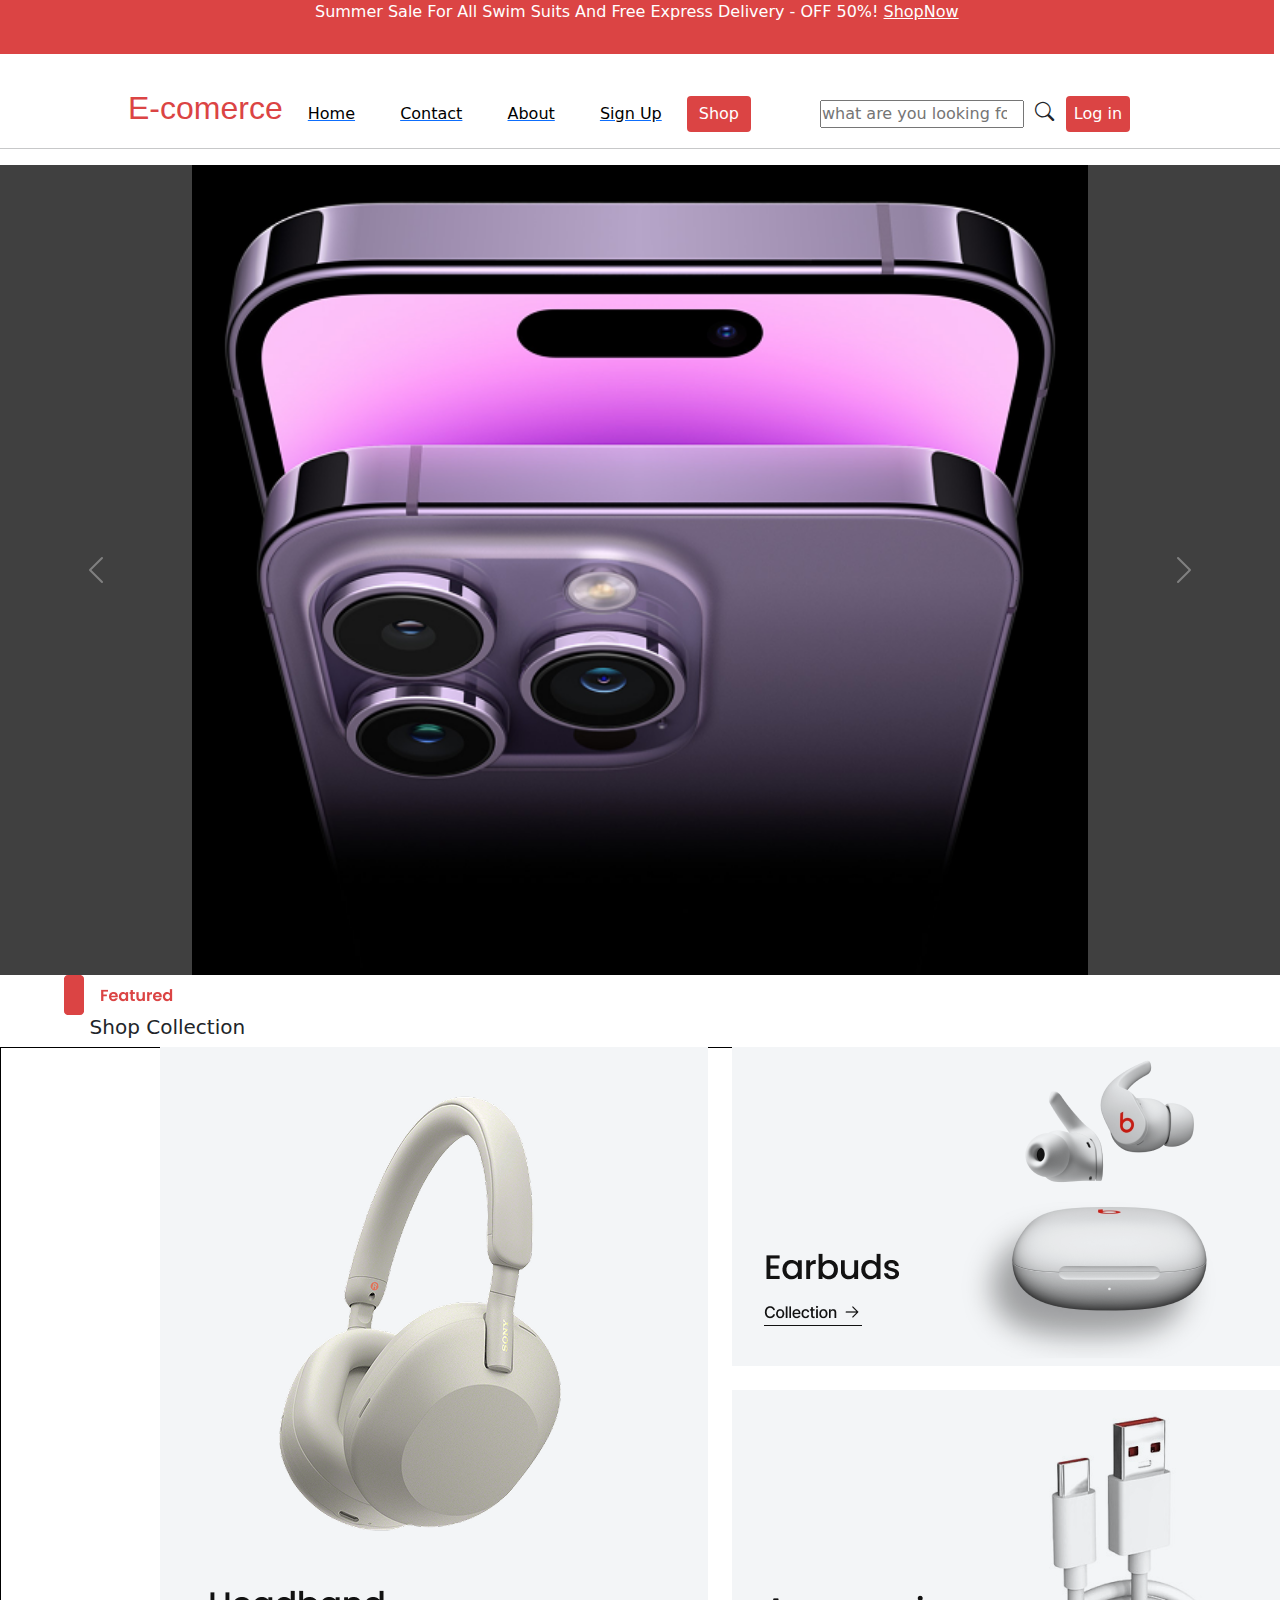
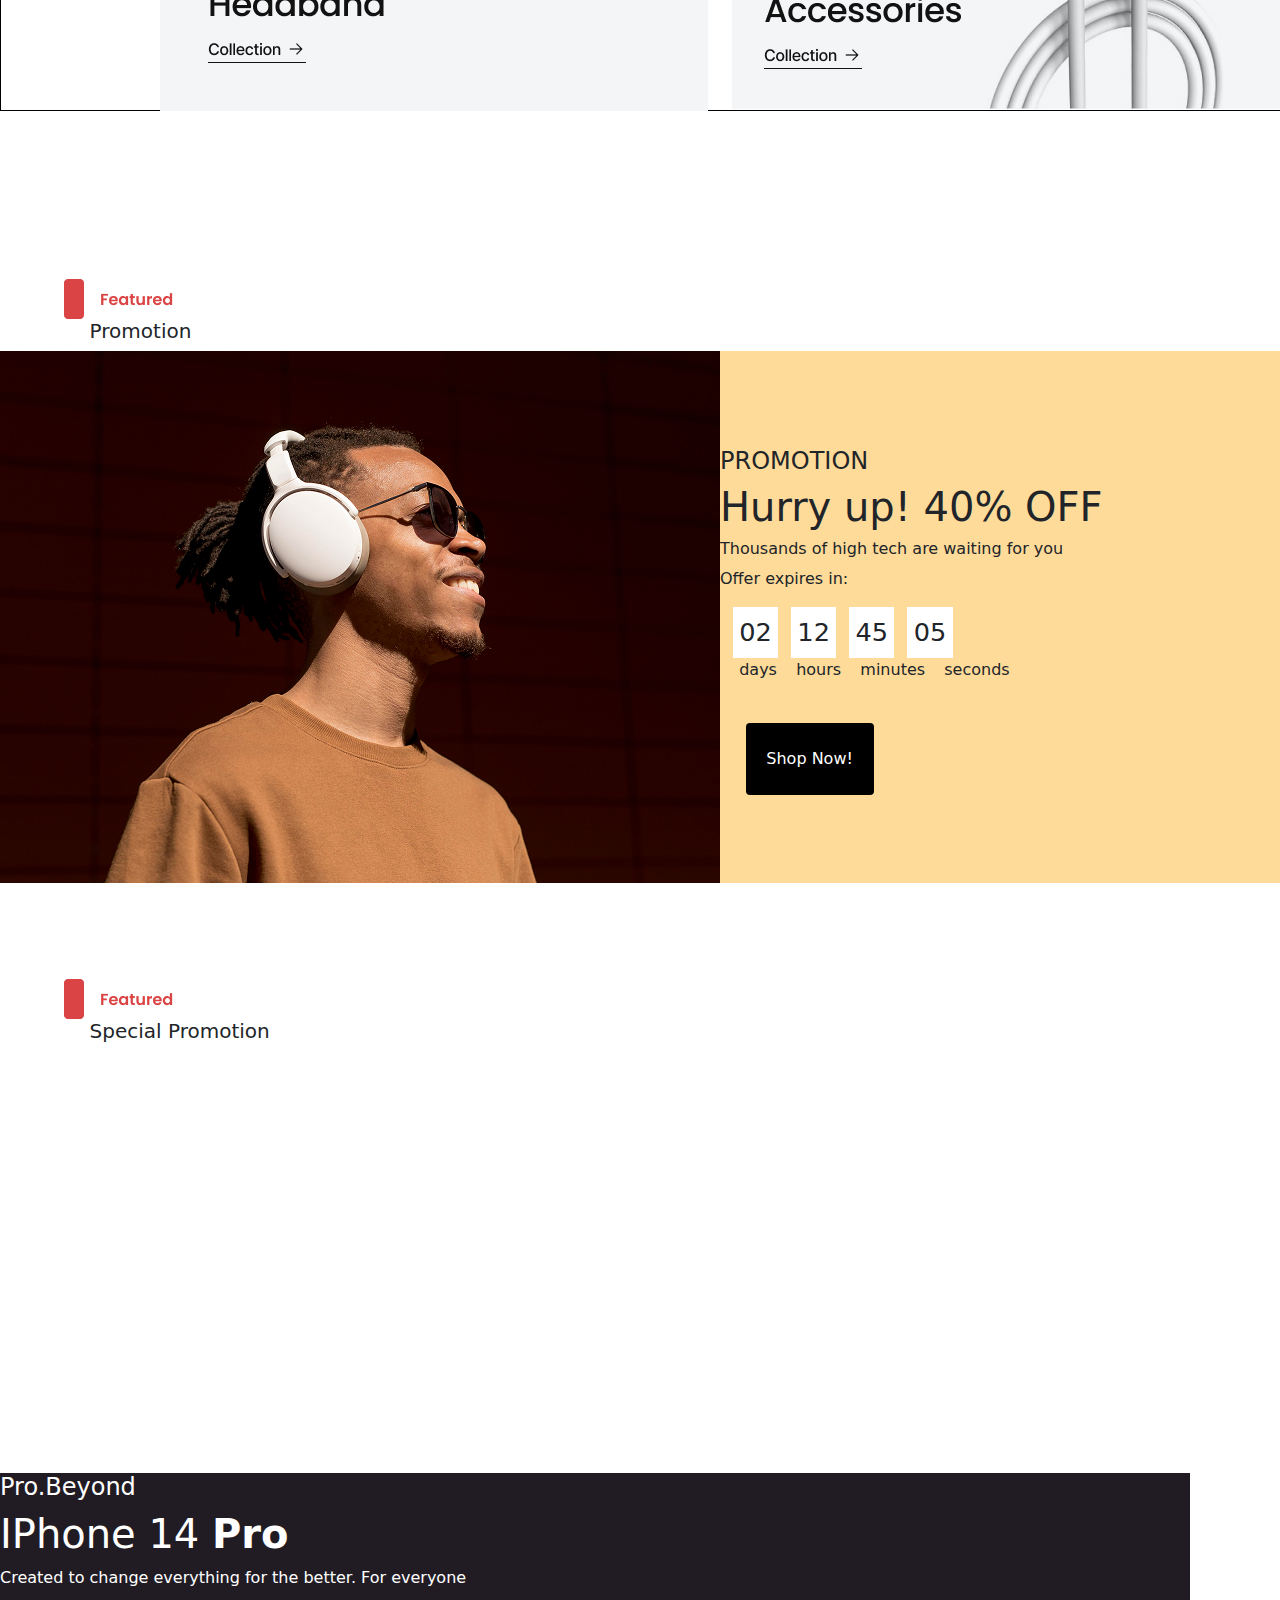
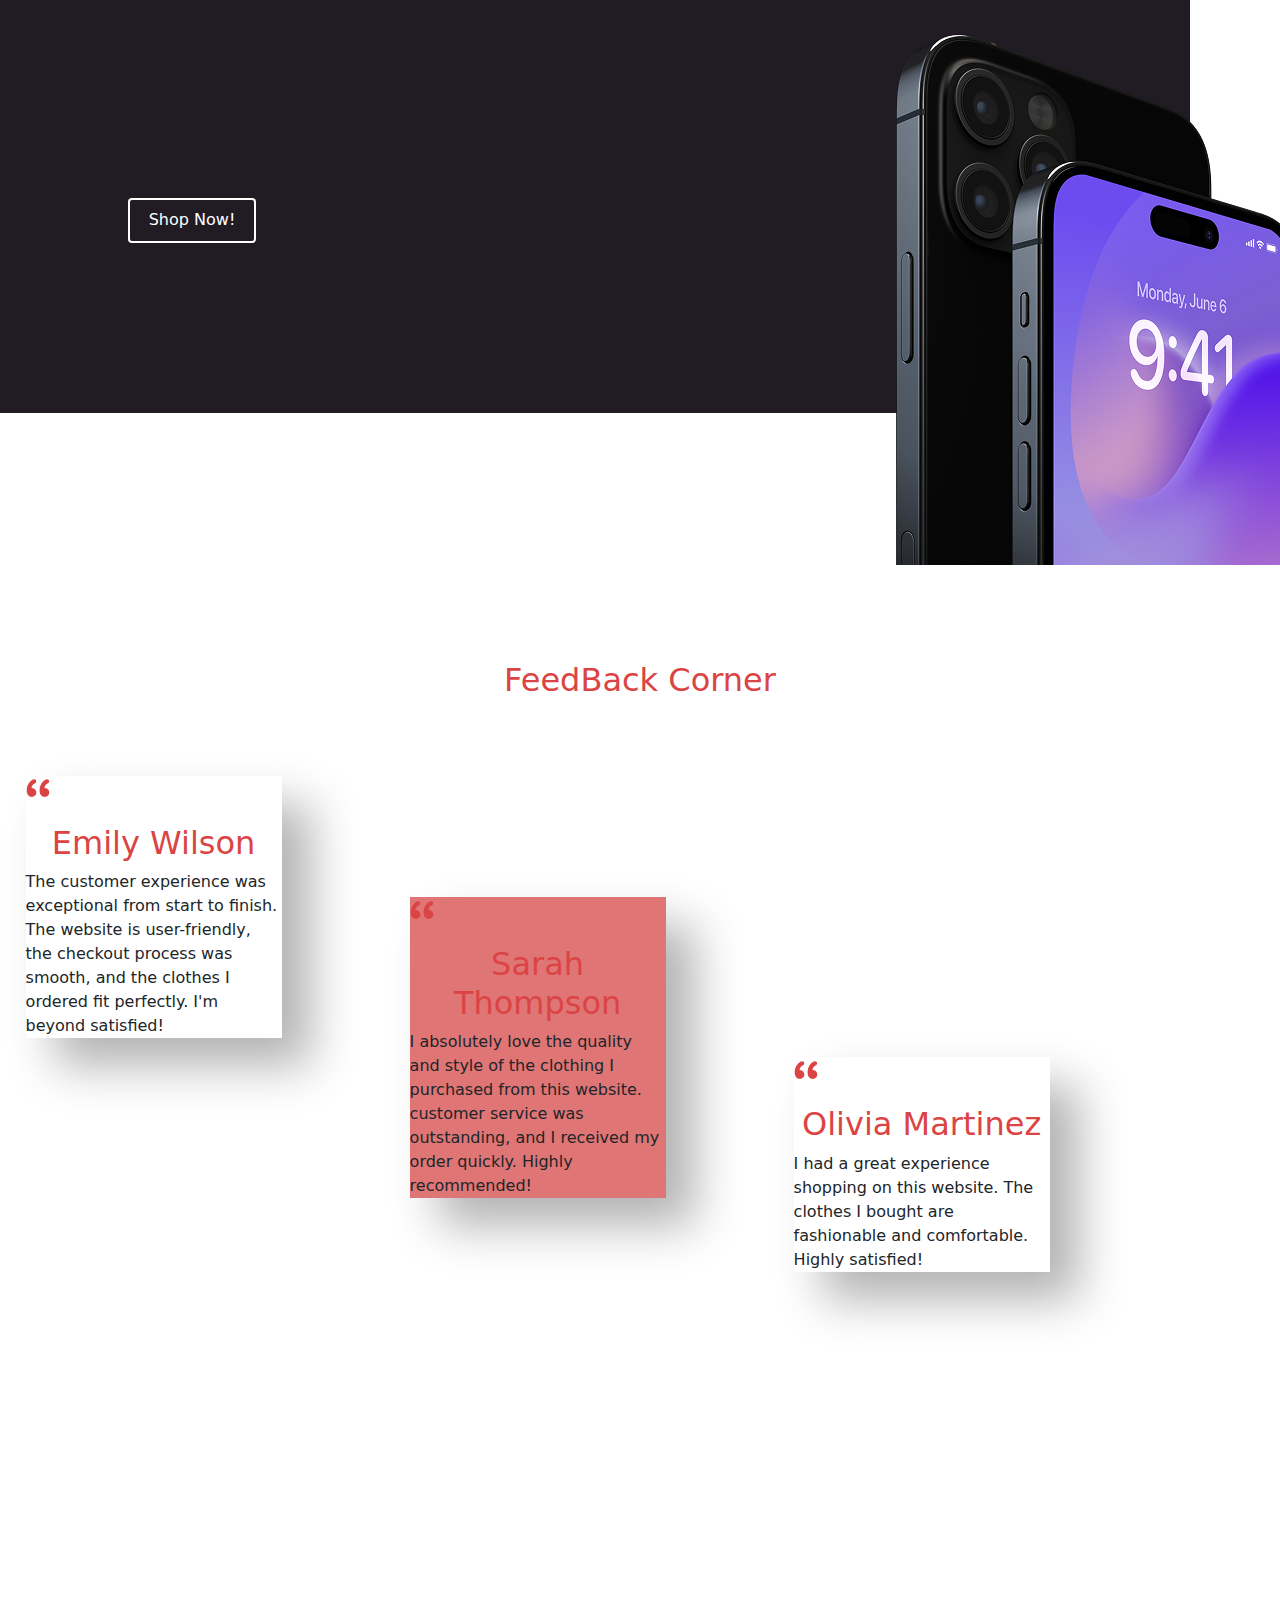
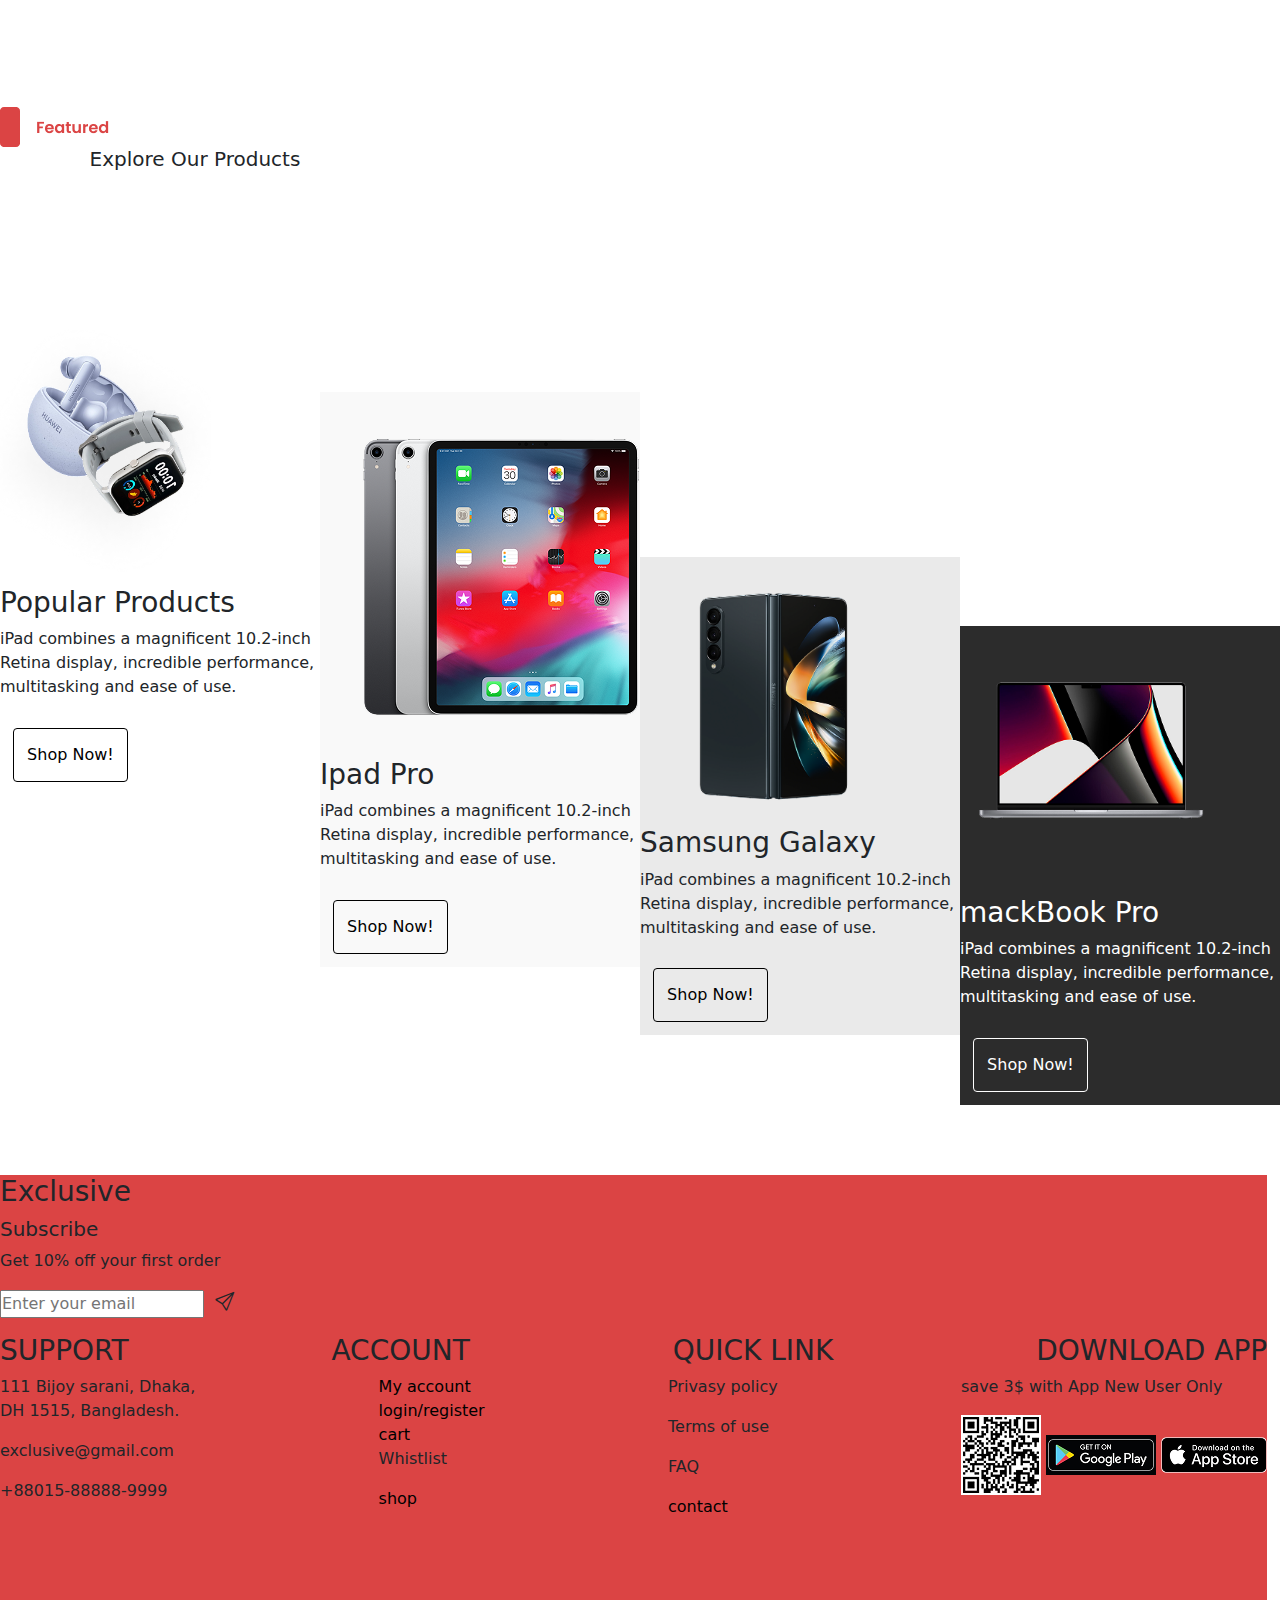
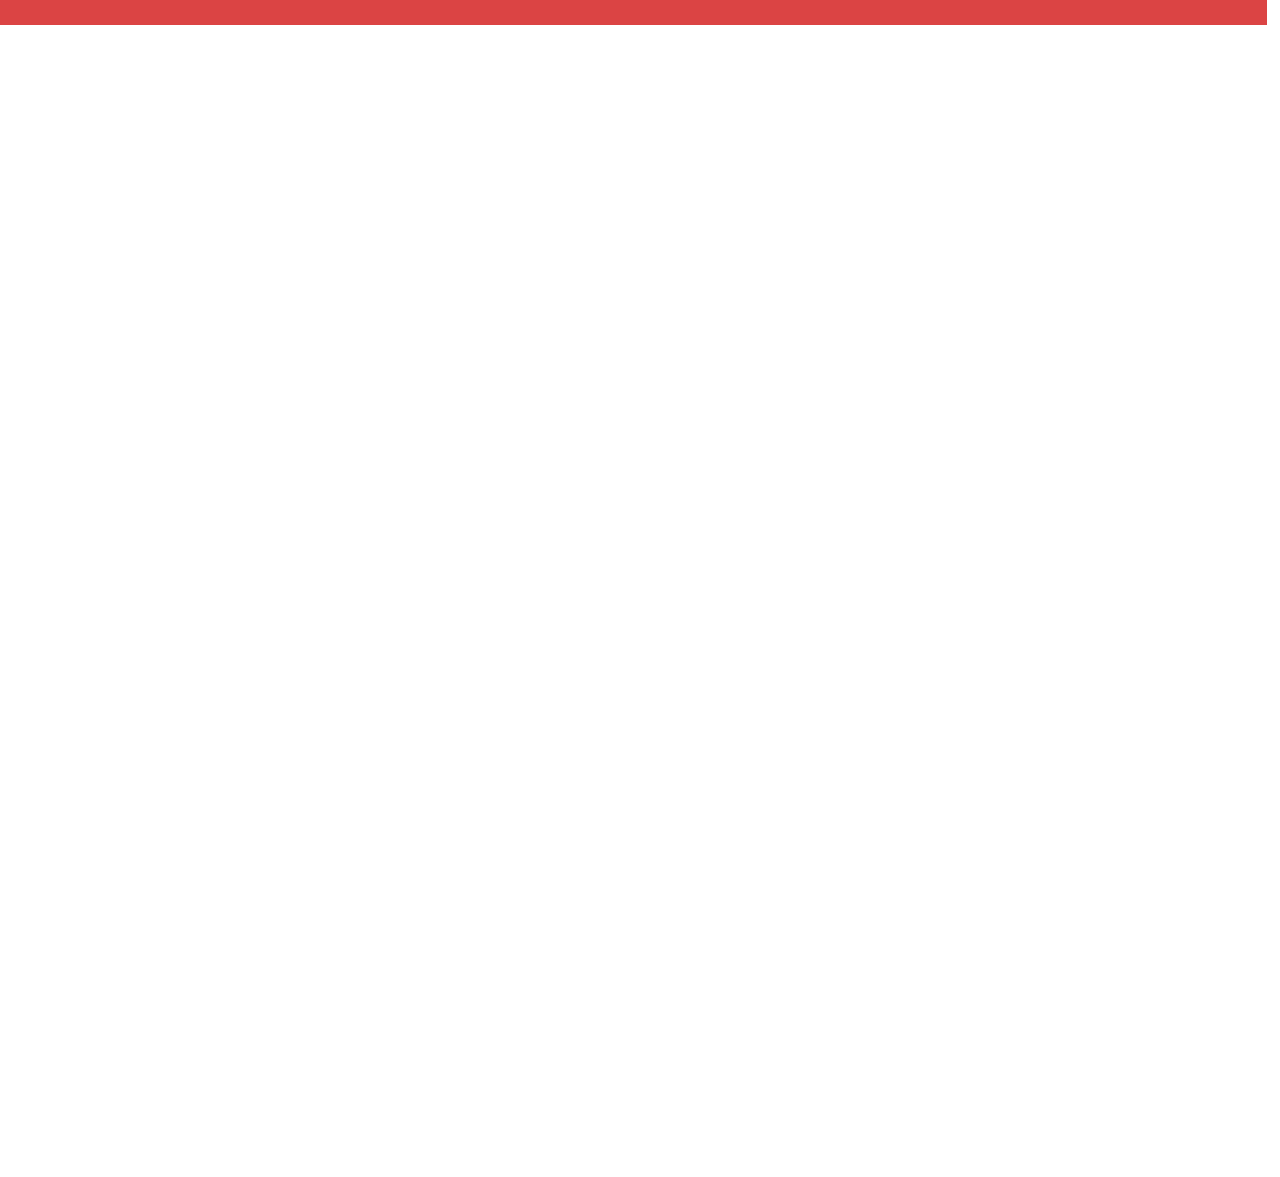
==== index.html @ 3f5e721c "day2" ====
<!DOCTYPE html>
<html lang="en">
<head>
    <meta charset="UTF-8">
    <meta name="viewport" content="width=device-width, initial-scale=1.0">
    <title>Document</title>
    <link rel="stylesheet" href="./anaS.css">
    <link rel="stylesheet" href="https://cdn.jsdelivr.net/npm/bootstrap-icons@1.11.3/font/bootstrap-icons.min.css">
    <link href="https://cdn.jsdelivr.net/npm/bootstrap@5.3.3/dist/css/bootstrap.min.css" rel="stylesheet" integrity="sha384-QWTKZyjpPEjISv5WaRU9OFeRpok6YctnYmDr5pNlyT2bRjXh0JMhjY6hW+ALEwIH" crossorigin="anonymous">
</head>
<body>
    <header>
        <p>Summer Sale For All Swim Suits And Free Express Delivery - OFF 50%! <span>ShopNow</span></p>
    </header>
    <nav>
        <h2>E-comerce</h2>
        <a href="./anaS.html"><li>Home</li></a>
        <a href="./contact.html"><li>Contact</li></a>
        <a href="./about.html"><li>About</li></a>
        <a href="./signUp.html"><li>Sign Up</li></a>
        <a href="./shop.html"><button>Shop</button></a>
        <input type="search" placeholder="what are you looking for?">
        <i class="bi bi-search" ></i>
        <a href="./login.html"><button>Log in</button></a>
      </nav>
      <hr>
      <main>
        <div id="carouselExampleControlsNoTouching" class="carousel slide" data-bs-touch="false">
            <div class="carousel-inner">
              <div class="carousel-item active">
                <img src="./hero_endframe__cvklg0xk3w6e_large 2 (1).png" class="d-block w-100" alt="...">
              </div>
              <div class="carousel-item">
                <img src="[data-uri]" class="d-block w-100" alt="...">
              </div>
              <div class="carousel-item">
                <img src="https://encrypted-tbn0.gstatic.com/images?q=tbn:ANd9GcSuZM8xKsW8Oq1WB65QWvoMYTU1r29lmzv2QQ&s" class="d-block w-100" alt="...">
              </div>
              <div class="carousel-item">
                <img src="[data-uri]" class="d-block w-100" alt="...">
              </div>
              <div class="carousel-item">
                <img src="[data-uri]" class="d-block w-100" alt="...">
              </div>
            </div>
            <button class="carousel-control-prev" type="button" data-bs-target="#carouselExampleControlsNoTouching" data-bs-slide="prev">
              <span class="carousel-control-prev-icon" aria-hidden="true"></span>
              <span class="visually-hidden">Previous</span>
            </button>
            <button class="carousel-control-next" type="button" data-bs-target="#carouselExampleControlsNoTouching" data-bs-slide="next">
              <span class="carousel-control-next-icon" aria-hidden="true"></span>
              <span class="visually-hidden">Next</span>
            </button>
          </div>
          <img class="Frame" src="./Frame 619.png" alt="">
          <h5>Shop Collection</h5>
          <img src="./Banner Grid (1).png" alt="">
          <br>
          <br>
          <br>
          <br>
          <br>
          <br>
          <br>
          <br>
          <img class="Frame" src="./Frame 619.png" alt="">
          <h5>Promotion</h5>
          <div class="all">
            <img class="imgs" src="./Image Placeholder.png" alt="">
<div class="promotion">
  <br>
  <br>
  <br>
  <br>
  
  <h4>PROMOTION</h4>
  <h1>Hurry up! 40% OFF</h1>
  <h6>Thousands of high tech are waiting for you</h6>
  <p>Offer expires in:</p>
<div class="time">
  <div>02</div>
  <div>12</div>
  <div>45</div>
  <div>05</div>
</div>
<div class="timeName">
  <p>days</p>
  <p>hours</p>
  <p>minutes</p>
  <p>seconds</p>
</div>
<a href="./shop.html"><button>Shop Now!</button></a>
</div>
          </div>
<br>
<br>
<br>
<br>

<div class="frames">
  <img class="Frame" src="./Frame 619.png" alt="">
<h5>Special Promotion</h5>
</div>
<div class="iPhone">
<h4>Pro.Beyond</h4>
<h1>IPhone 14 <b>Pro</b></h1>
<p>Created to change everything for the better. For everyone</p>
<a href="./shop.html"><button>Shop Now!</button></a>
</div>
<div class="img">
  <img src="./Iphone Image.png" alt="">
</div>
<br>
<br>
<br>
<br>
<h2>FeedBack Corner</h2>
<br>
<br>
<br>
<br>
<br>
<div class="feedBack">
  <div class="emily">
    <img src="./“.png" alt="">
    <br>
    <br>
    <h2>Emily Wilson</h2>
    <p>The customer experience was exceptional from start to finish. The website is user-friendly, the checkout process was smooth, and the clothes I ordered fit perfectly. I'm beyond satisfied!</p>
    </div>
    <div class="sarah">
        <img src="./“.png" alt="">
        <br>
        <br>
        <h2>Sarah Thompson</h2>
        <p>I absolutely love the quality and style of the clothing I purchased from this website. customer service was outstanding, and I received my order quickly. Highly recommended!</p>
    </div>
    <div class="olivia">
        <img src="./“.png" alt="">
        <br>
        <br>
        <h2>Olivia Martinez</h2>
        <p>I had a great experience shopping on this website. The clothes I bought are fashionable and comfortable. Highly satisfied!</p>
    </div>
</div>
<img src="./Frame 619.png" alt="">
<h5>Explore Our Products</h5>
<br>
<br>
<br>
<br>
<br>
<br>
<div class="products">
<div class="airpods">
  <img src="./Group 1.png" alt="">
  <h3>Popular Products</h3>
  <p>iPad combines a magnificent 10.2-inch Retina display, incredible performance, multitasking and ease of use.</p>
  <a href="./shop.html"><button>Shop Now!</button></a>
</div>
<div class="iPad">
  <img src="./image 64.png" alt="">
  <h3>Ipad Pro</h3>
  <p>iPad combines a magnificent 10.2-inch Retina display, incredible performance, multitasking and ease of use.</p>
  <a href="./shop.html"><button>Shop Now!</button></a>
</div>
<div class="Phone">
  <img src="./image 41.png" alt="">
  <h3>Samsung Galaxy</h3>
  <p>iPad combines a magnificent 10.2-inch Retina display, incredible performance, multitasking and ease of use.</p>
  <a href="./shop.html"><button>Shop Now!</button></a>
</div>
<div class="mackbook">
  <img src="./Macbook 1.png" alt="">
  <h3>mackBook Pro</h3>
  <p>iPad combines a magnificent 10.2-inch Retina display, incredible performance, multitasking and ease of use.</p>
  <a href="./shop.html"><button>Shop Now!</button></a>
</div>
</div>
      </main>
    <footer>
      <form action="">
      <h3>Exclusive</h3>
      <h5>Subscribe</h5>
      <p>Get 10% off your first order</p>
      <input type="email" placeholder="Enter your email"> <i class="bi bi-send"></i>
      <p></p>
    </form>
    <div class="names">
      <h3>SUPPORT</h3>
      <h3>ACCOUNT</h3>
      <h3>QUICK LINK</h3>
      <h3>DOWNLOAD APP</h3>
    </div>
    <div class="footer">
      <div class="support">
        <p>111 Bijoy sarani, Dhaka,<br>  DH 1515, Bangladesh.</p>
        <p>exclusive@gmail.com</p>
        <p>+88015-88888-9999</p>
      </div>
      <div class="account">
        <a href="./user.html">My account</a>
        <a href="./login.html">login/register</a>
        <a href="./cart.html">cart</a>
        <p>Whistlist</p>
        <a href="./shop.html">shop</a>
      </div>
      <div class="quick">
        <p>Privasy policy</p>
        <p>Terms of use</p>
        <p>FAQ</p>
        <a href="./contact.html">contact</a>
      </div>
      <div class="app">
        <p>save 3$ with App New User Only</p>
        <img src="./Qrcode 1.png" alt="">
        <img src="./GooglePlay.png" alt="">
        <img src="./download-appstore.png" alt="">
      </div>
    </div>
    </footer>
</body>
<script src="https://cdn.jsdelivr.net/npm/bootstrap@5.3.3/dist/js/bootstrap.bundle.min.js" integrity="sha384-YvpcrYf0tY3lHB60NNkmXc5s9fDVZLESaAA55NDzOxhy9GkcIdslK1eN7N6jIeHz" crossorigin="anonymous"></script>
</html>
---- anaS.css ----
*{
    margin: 0;
    padding: 0;
    box-sizing: border-box;
}
nav h2{
font-family: 'Lucida Sans', 'Lucida Sans Regular', 'Lucida Grande', 'Lucida Sans Unicode', Geneva, Verdana, sans-serif;
display: inline;
width: fit-content;

}
li{
color: black;
display: inline;
padding: 20px;
}
a{
    text-decoration: none;
}
a:hover{
    text-decoration: underline;
}
span{
    text-decoration: underline;
}
header p{
text-align: center;
background-color: #DB4444;
color: white;
width: 99.5vw;
height: 6vh;
}
a button{
    background-color: #DB4444;
    color: white;
    border: none;
    width: 5vw;
    height: 4vh;
    border-radius: 4px;
    margin-top: 2vw;
}
nav input{
    margin-left:5vw ;
}
nav{
    padding-left: 10vw;
}
i{
    font-size: 1.5vw;
    padding: 0.5vw;
}
.carousel-item{
    width: 100vw !important;
height: 90vh;
}
.carousel-control-prev{
    background-color: gray !important;
}
.carousel-control-next{
    background-color: gray !important;
}
.Frame{
    margin-left: 5vw;

}
 main h5{
    margin-left: 7vw;
}
nav p{
    display: inline;
}
.ss{
    position: relative;
}
.a button{
    position: absolute;
    right: 45vw;
    top: 129.5vw;
    height: 5vh;
    width: 10vw;
    background-color: black;
}
.b button{
    height: 8vh;
    width: 12vw;
    position: absolute;
    right: 79vw;
    top: 165.9vw;
    background-color: black;
}
h2{
    text-align: center;
    color: #DB4444 !important;
}
.emily{
    box-shadow: 29px 28px 44px 0px rgba(0, 0, 0, 0.3);
    width: 20vw;
    background-color: white;
    height: fit-content;
    margin: 2vw;
    position: relative;
    bottom: 6vw;
}
.sarah{
    box-shadow: 29px 28px 44px 0px rgba(0, 0, 0, 0.3);
    width: 20vw;
    background-color: #E07575;
    height: fit-content;
    margin: 2vw;
    position: relative;
    left: 30vw;
    bottom: 19vw;
}
.olivia{
    box-shadow: 29px 28px 44px 0px rgba(0, 0, 0, 0.3);
    width: 20vw;
    background-color: white;
    height: fit-content;
    margin: 2vw;
    position: relative;
    left: 60vw;
    bottom: 32vw;
}
.promotion{
    background-color: rgb(255, 166, 0, 0.4);
    width: 70vw;  
    
}
.all{
    display: flex;
}
.time{
    display: flex;
}
.time div{
    padding: 0.5vw;
    background-color: white;
    margin-left: 1vw;
    font-size: 2vw;
}
.timeName{
    display: flex;
}
.timeName p{
    padding-left: 1.5vw;
}
.all button{
    width: 10vw;
    height: 8vh;
    margin-left:2vw ;
    background-color: black;
}
.img{
    position: relative;
    left: 70vw;
    width: fit-content;
}
.iPhone{
    background-color: #211C24;
    width: 93vw;
    color: white;
    position: relative;
    top: 33vw;
    height: 60vh;
}
.iPhone button{
    margin-top: 15vw;
    margin-left: 10vw;
    background: none;
    border: 0.2vw white solid;
    width: 10vw;
    height: 5vh;
}
.airpods{
    width: 25vw;
}
.airpods button{
    background: none;
    color: black;
    border: 0.1vw black solid;
    height: 6vh;
    width: 9vw;
    margin: 1vw;
}
.airpods img{
    width: 16.5vw;
}
.iPad{
    width: 25vw;
    position: relative;
    left: 25vw;
    bottom: 31.5vw;
    background-color: #F9F9F9;
}
.iPad button{
    background: none;
    color: black;
    border: 0.1vw black solid;
    height: 6vh;
    width: 9vw;
    margin: 1vw;
}
.Phone{
    width: 25vw;
    position: relative;
    bottom: 63.5vw;
    left:50vw ;
    background-color: #EAEAEA;
    
}
.Phone button{
    background: none;
    color: black;
    border: 0.1vw black solid;
    height: 6vh;
    width: 9vw;
    margin: 1vw;
}
.Phone img{
    width: 21vw;
}
.mackbook{
    width: 25vw;
    position: relative;
    left: 75vw;
    bottom: 95.5vw;
    background-color: #2C2C2C;
    color: white;
}
.mackbook button{
    background: none;
    color: white;
    border: 0.1vw white solid;
    height: 6vh;
    width: 9vw;
    margin: 1vw;
}
.mackbook img{
    width: 20.2vw;
}
footer{
    background-color: #DB4444;
    width: 99vw;
    height: 50vh;
    position: relative;
    bottom: 90vw;
}
footer a{
    display: block;
    color: black;
    text-decoration: none;
}
.footer{
    display: flex;
    justify-content: space-between;
}
.names{
    display: flex;
    justify-content: space-between  ;
}
.logIn{
    background-color: #DB4444;
    color: white;
    border: none;
    width: 5vw;
    height: 4vh;
    border-radius: 4px;
    margin-top: 2vw;
}
.bi-person{
    display: none;
}
.name{
    display: none;
}
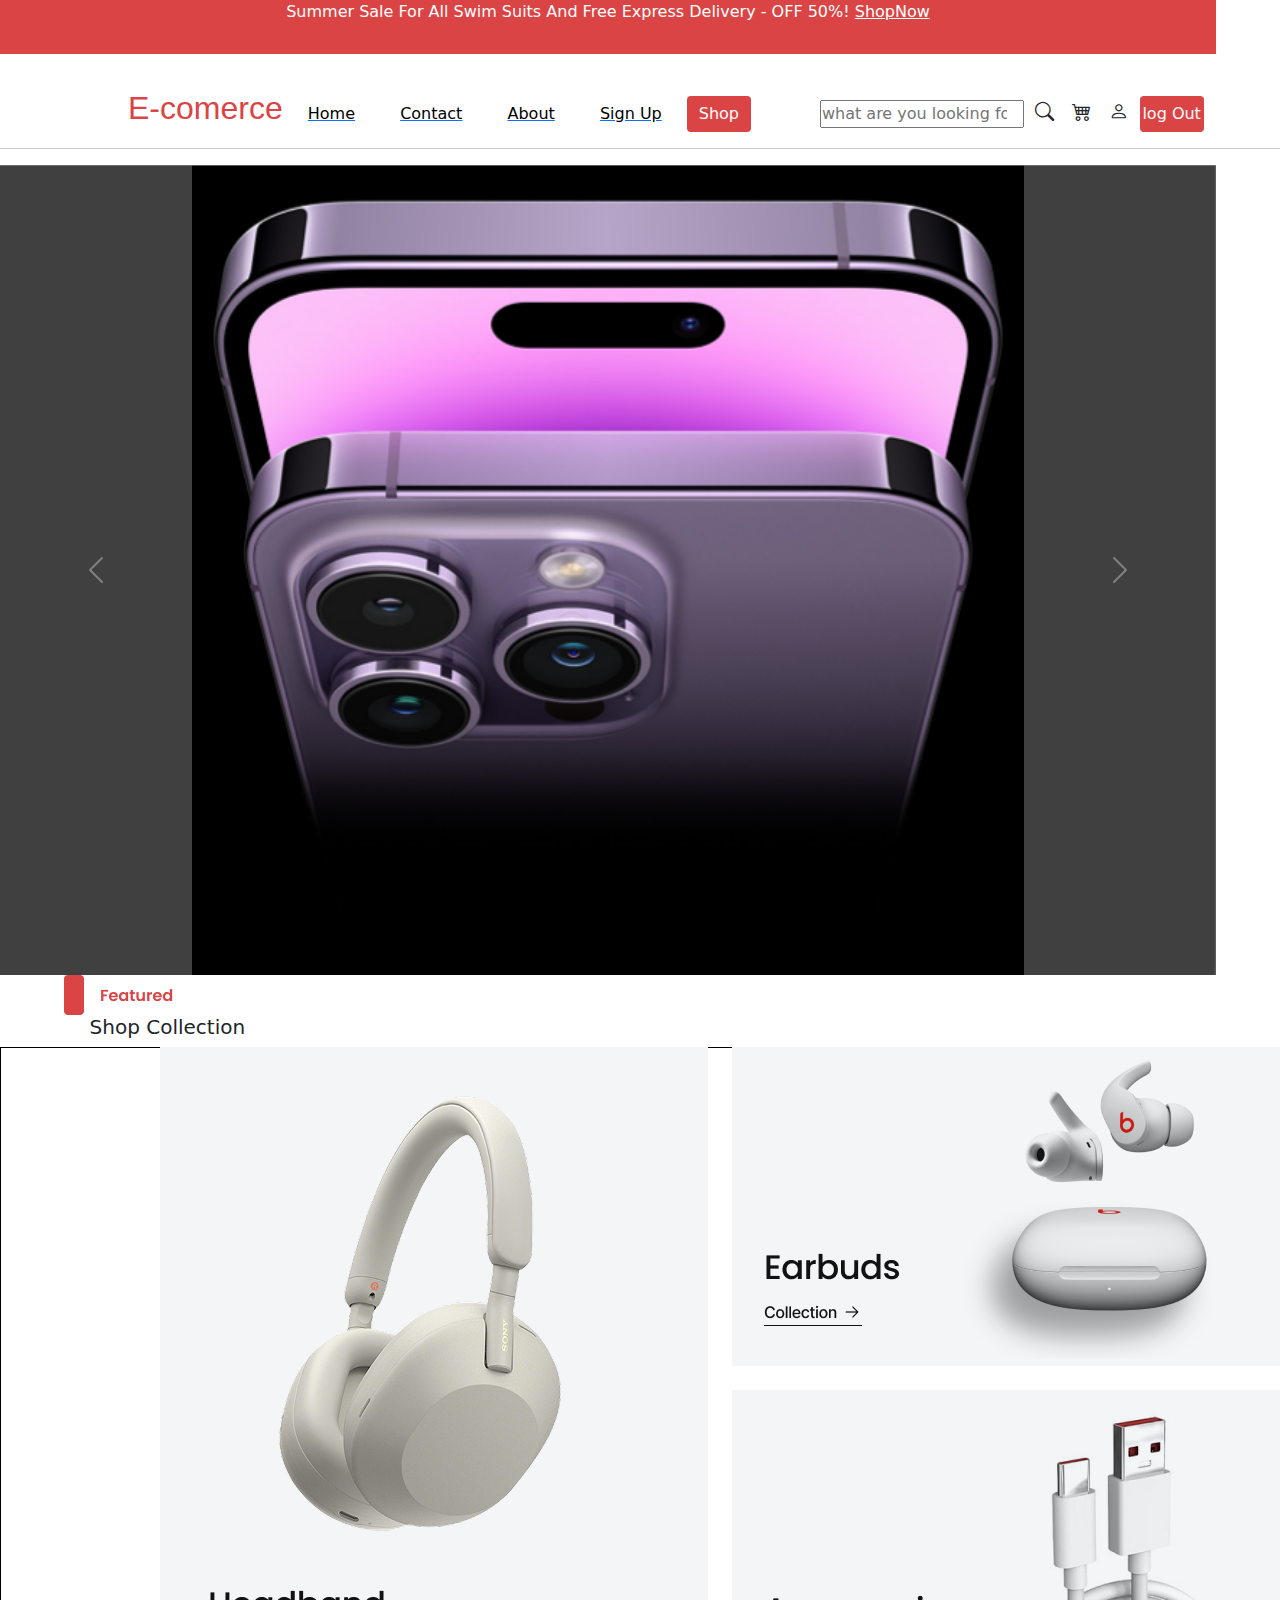
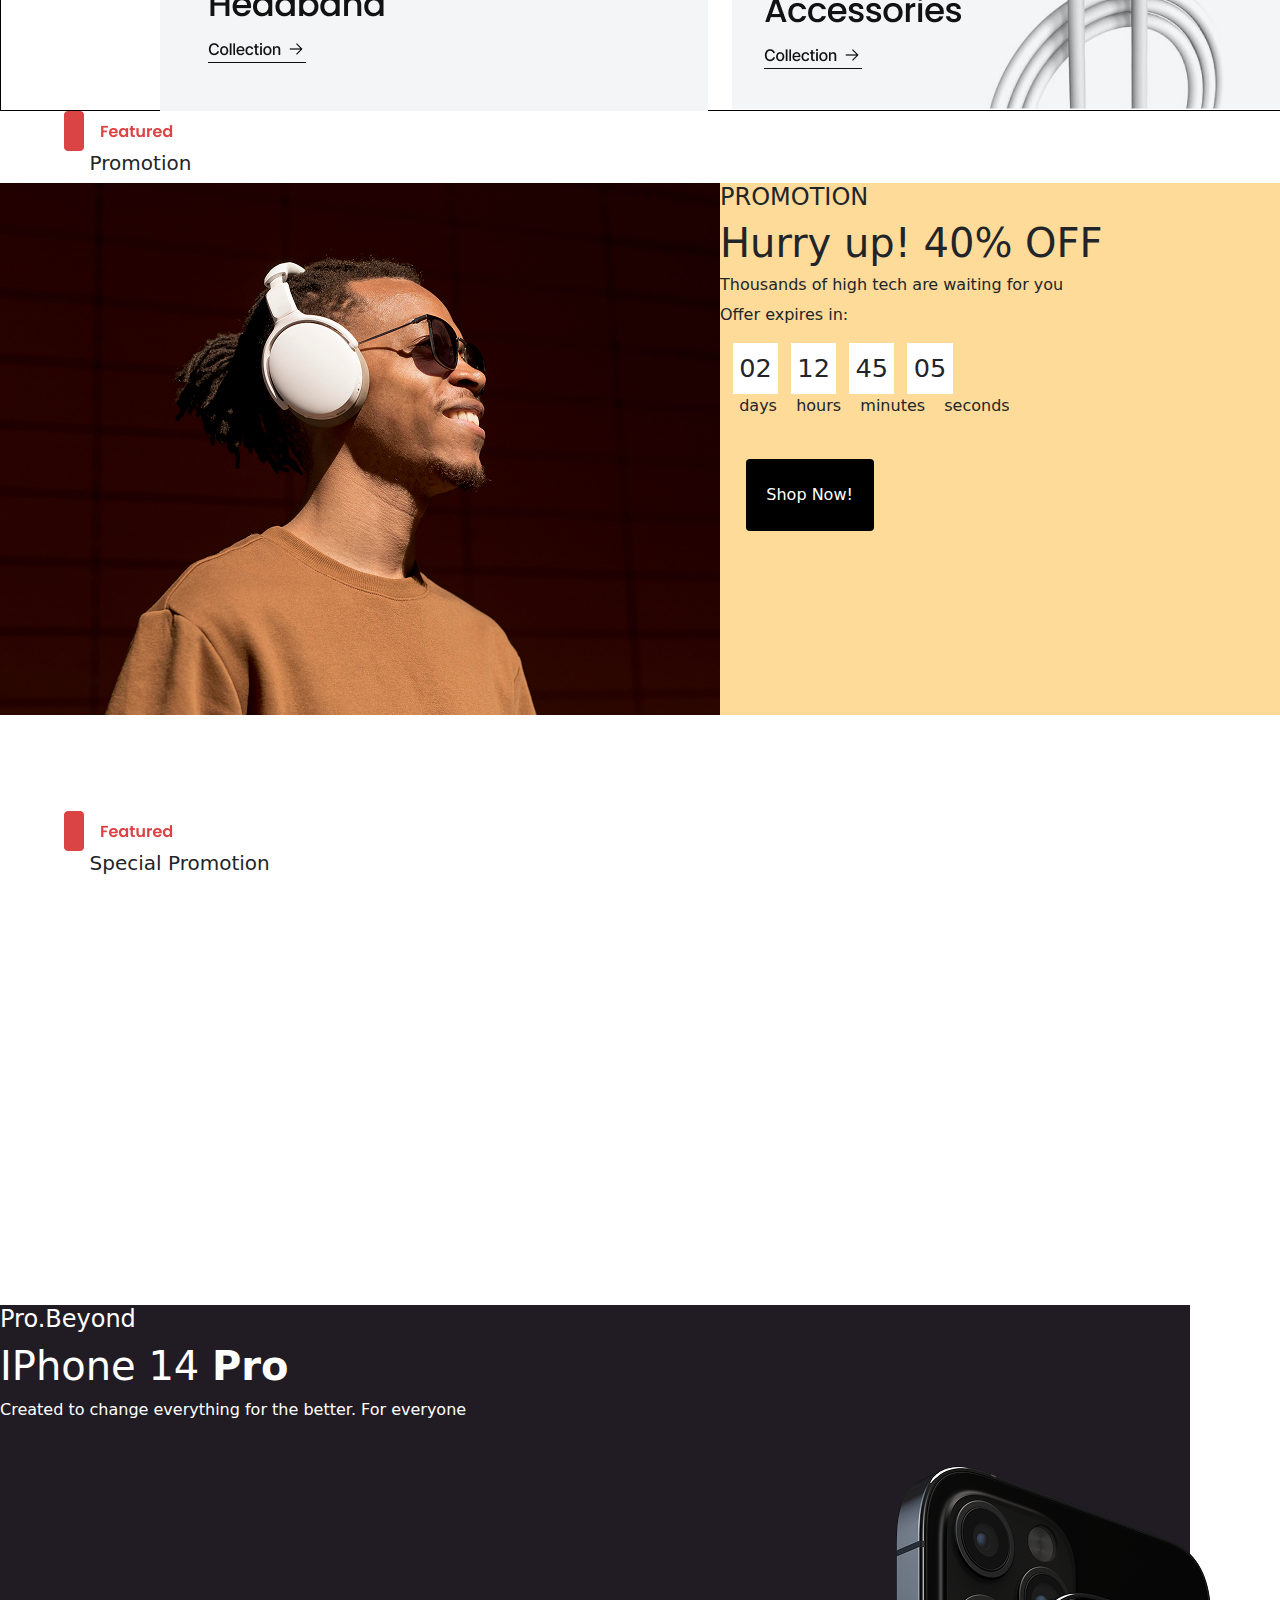
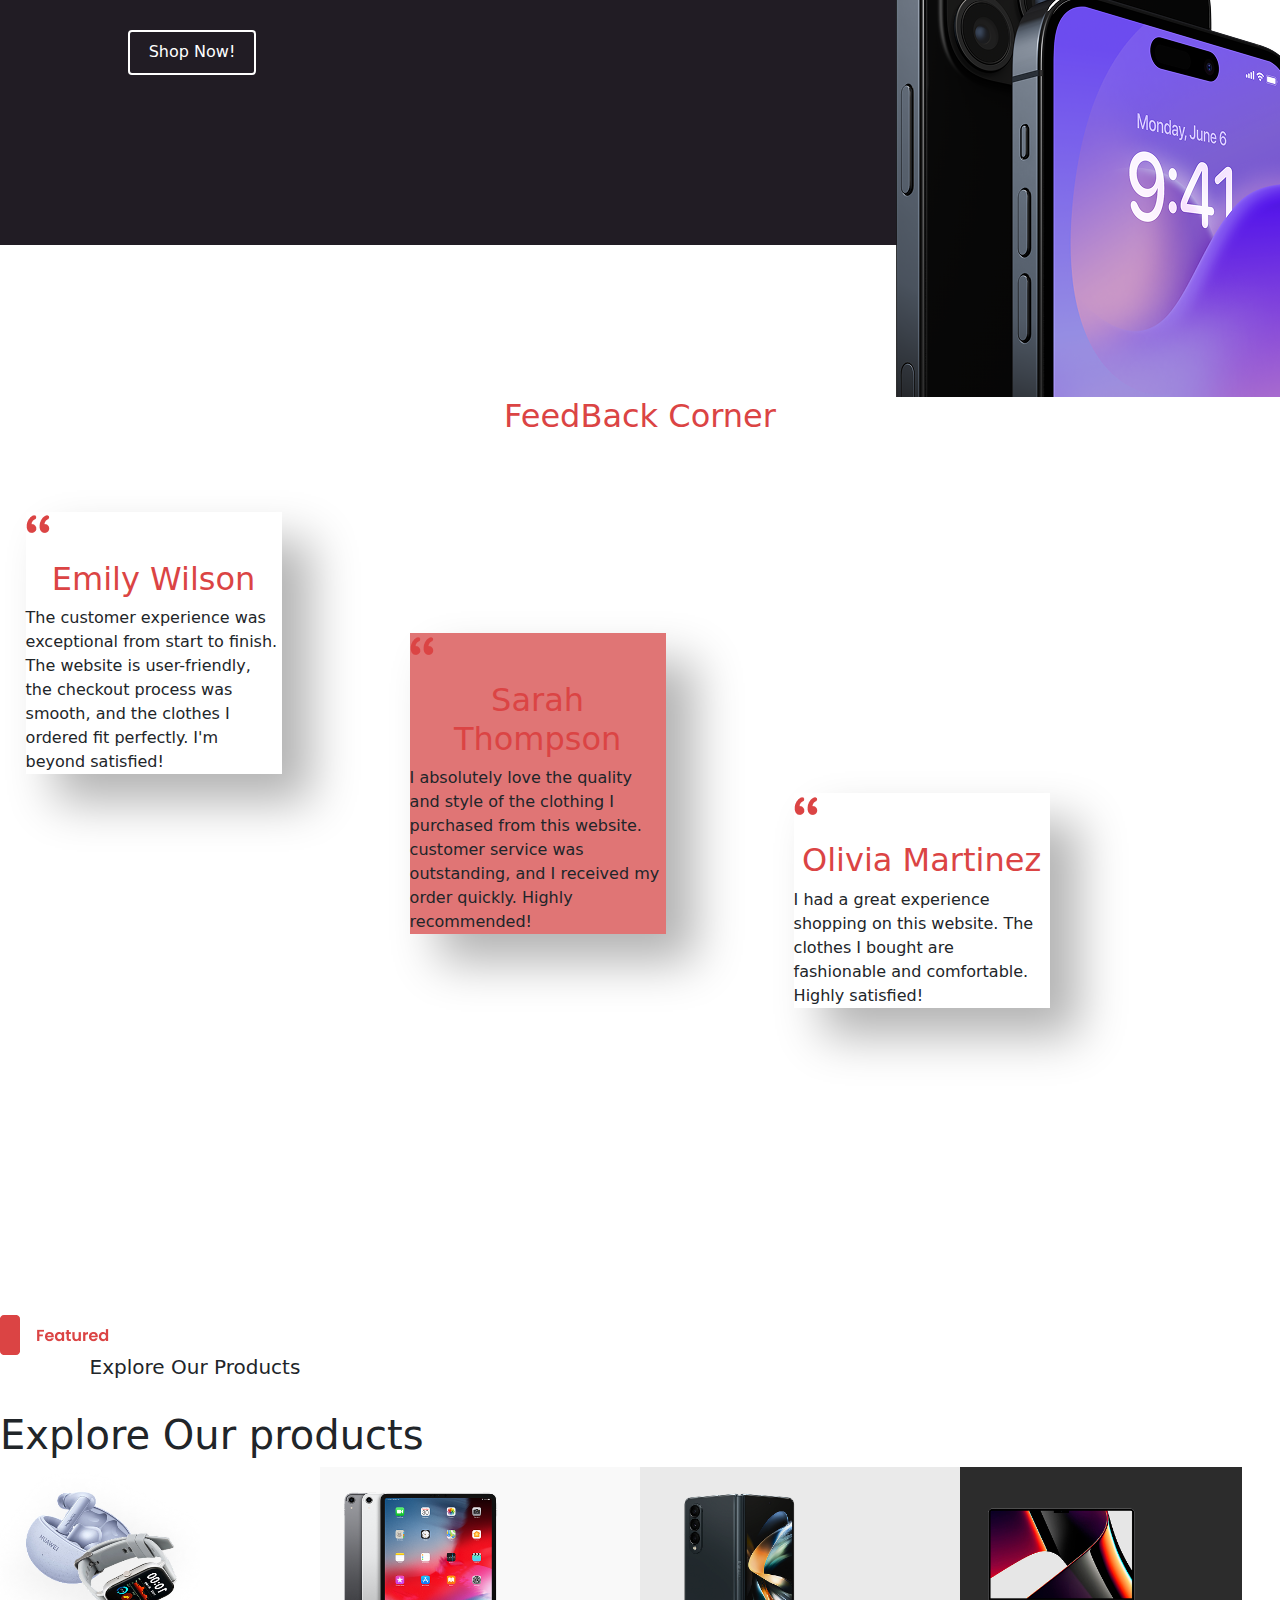
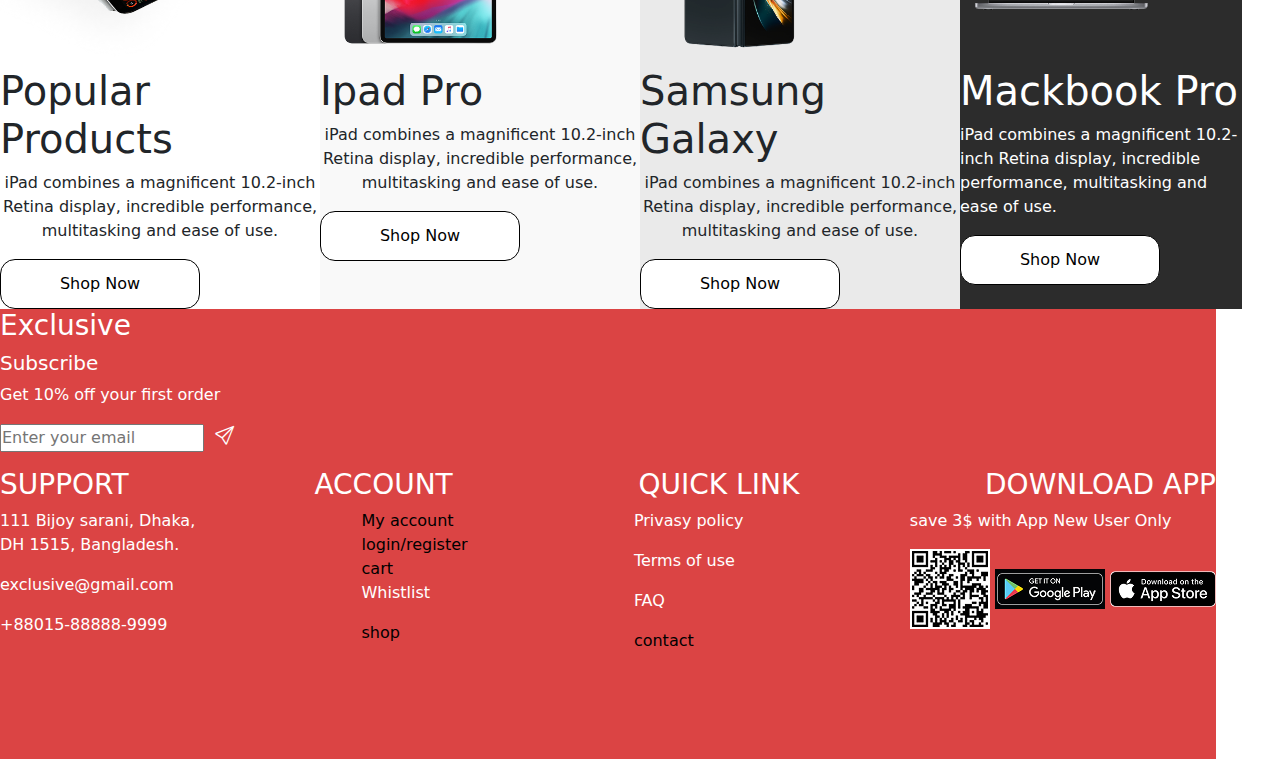
==== commit bc92038e: "day4" ====
--- a/index.html
+++ b/index.html
@@ -14,14 +14,18 @@
     </header>
     <nav>
         <h2>E-comerce</h2>
-        <a href="./anaS.html"><li>Home</li></a>
+        <a class="home" href="./index.html"><li>Home</li></a>
         <a href="./contact.html"><li>Contact</li></a>
         <a href="./about.html"><li>About</li></a>
         <a href="./signUp.html"><li>Sign Up</li></a>
         <a href="./shop.html"><button>Shop</button></a>
         <input type="search" placeholder="what are you looking for?">
         <i class="bi bi-search" ></i>
-        <a href="./login.html"><button>Log in</button></a>
+        <i class="bi bi-cart4"></i>
+        <i onclick="opens()" class="bi bi-person"></i>
+        <p class="name">sabir</p>
+       <button class="logIn" onclick="opens()">Log in</button>
+       <button class="logOut" onclick="out()">log Out</button>
       </nav>
       <hr>
       <main>
@@ -31,16 +35,16 @@
                 <img src="./hero_endframe__cvklg0xk3w6e_large 2 (1).png" class="d-block w-100" alt="...">
               </div>
               <div class="carousel-item">
-                <img src="[data-uri]" class="d-block w-100" alt="...">
+                <img src="https://assetsio.gnwcdn.com/PXL_20241113_145752600.jpg?width=1200&height=1200&fit=bounds&quality=70&format=jpg&auto=webp" class="d-block w-100" alt="">
               </div>
               <div class="carousel-item">
-                <img src="https://encrypted-tbn0.gstatic.com/images?q=tbn:ANd9GcSuZM8xKsW8Oq1WB65QWvoMYTU1r29lmzv2QQ&s" class="d-block w-100" alt="...">
+                <img src="https://store.storeimages.cdn-apple.com/1/as-images.apple.com/is/iphone-16-finish-select-202409-6-1inch_GEO_EMEA_FMT_WHH?wid=1280&hei=492&fmt=p-jpg&qlt=80&.v=[base64]&traceId=1" class="d-block w-100" alt="...">
               </div>
               <div class="carousel-item">
-                <img src="[data-uri]" class="d-block w-100" alt="...">
+                <img src="https://applepremiumstore.com.ng/wp-content/uploads/2023/09/iphone-15-pro-kleuren-2.jpg" class="d-block w-100" alt="">
               </div>
               <div class="carousel-item">
-                <img src="[data-uri]" class="d-block w-100" alt="...">
+                <img src="https://images.deccanherald.com/deccanherald%2Fimport%2Fsites%2Fdh%2Ffiles%2Farticleimages%2F2022%2F10%2F11%2Faiphone14pm-cov-sho-sel-1-1152416-1665475427.jpg?auto=format%2Ccompress&fmt=webp&fit=max&format=webp&q=70&w=400&dpr=2" class="d-block w-100" alt="...">
               </div>
             </div>
             <button class="carousel-control-prev" type="button" data-bs-target="#carouselExampleControlsNoTouching" data-bs-slide="prev">
@@ -56,22 +60,12 @@
           <h5>Shop Collection</h5>
           <img src="./Banner Grid (1).png" alt="">
           <br>
-          <br>
-          <br>
-          <br>
-          <br>
-          <br>
-          <br>
-          <br>
           <img class="Frame" src="./Frame 619.png" alt="">
           <h5>Promotion</h5>
           <div class="all">
             <img class="imgs" src="./Image Placeholder.png" alt="">
 <div class="promotion">
-  <br>
-  <br>
-  <br>
-  <br>
+
   
   <h4>PROMOTION</h4>
   <h1>Hurry up! 40% OFF</h1>
@@ -110,16 +104,8 @@
 <div class="img">
   <img src="./Iphone Image.png" alt="">
 </div>
-<br>
-<br>
-<br>
-<br>
 <h2>FeedBack Corner</h2>
-<br>
-<br>
-<br>
-<br>
-<br>
+
 <div class="feedBack">
   <div class="emily">
     <img src="./“.png" alt="">
@@ -145,38 +131,14 @@
 </div>
 <img src="./Frame 619.png" alt="">
 <h5>Explore Our Products</h5>
+
 <br>
-<br>
-<br>
-<br>
-<br>
-<br>
-<div class="products">
-<div class="airpods">
-  <img src="./Group 1.png" alt="">
-  <h3>Popular Products</h3>
-  <p>iPad combines a magnificent 10.2-inch Retina display, incredible performance, multitasking and ease of use.</p>
-  <a href="./shop.html"><button>Shop Now!</button></a>
-</div>
-<div class="iPad">
-  <img src="./image 64.png" alt="">
-  <h3>Ipad Pro</h3>
-  <p>iPad combines a magnificent 10.2-inch Retina display, incredible performance, multitasking and ease of use.</p>
-  <a href="./shop.html"><button>Shop Now!</button></a>
-</div>
-<div class="Phone">
-  <img src="./image 41.png" alt="">
-  <h3>Samsung Galaxy</h3>
-  <p>iPad combines a magnificent 10.2-inch Retina display, incredible performance, multitasking and ease of use.</p>
-  <a href="./shop.html"><button>Shop Now!</button></a>
-</div>
-<div class="mackbook">
-  <img src="./Macbook 1.png" alt="">
-  <h3>mackBook Pro</h3>
-  <p>iPad combines a magnificent 10.2-inch Retina display, incredible performance, multitasking and ease of use.</p>
-  <a href="./shop.html"><button>Shop Now!</button></a>
-</div>
-</div>
+<h1>Explore Our products</h1>
+<div style="display: flex;" >
+  <div style="width: 25vw;"><img style="width: 200px; height: 200px;" src="./Group 1.png" alt=""> <h1>Popular Products</h1> <p style="text-align: center;">iPad combines a magnificent 10.2-inch Retina display, incredible performance, multitasking and ease of use.</p> <button style=" background-color:white; border: 1px solid black; width: 200px; height: 50px; border-radius: 15px;">Shop Now</button></div>
+  <div style="width: 25vw;background-color: #F9F9F9;" ><img  style="width: 200px; height: 200px;" src="./image 64.png" alt=""><h1>Ipad Pro</h1><p style="text-align: center;">iPad combines a magnificent 10.2-inch Retina display, incredible performance, multitasking and ease of use.</p> <button  style=" background-color:white; border: 1px solid black; width: 200px; height: 50px; border-radius: 15px;">Shop Now</button></div>
+  <div style="width: 25vw;background-color: #EAEAEA;"><img  style="width: 200px; height: 200px;" src="./image 41.png" alt=""><h1>Samsung Galaxy </h1><p style="text-align: center;">iPad combines a magnificent 10.2-inch Retina display, incredible performance, multitasking and ease of use.</p> <button  style=" background-color:white; border: 1px solid black; width: 200px; height: 50px; border-radius: 15px;">Shop Now</button></div>
+  <div style="width: 22vw;background-color: #2C2C2C; color: white;"><img style="width: 200px; height: 200px;" src="./Macbook 1.png" alt=""><h1>Mackbook Pro</h1><p>iPad combines a magnificent 10.2-inch Retina display, incredible performance, multitasking and ease of use.</p><button  style=" background-color:white; border: 1px solid black; width: 200px; height: 50px; border-radius: 15px;">Shop Now</button></div></div>
       </main>
     <footer>
       <form action="">
@@ -219,6 +181,11 @@
       </div>
     </div>
     </footer>
+
+
+
+
+    <script src="./anaS.js"></script>
 </body>
 <script src="https://cdn.jsdelivr.net/npm/bootstrap@5.3.3/dist/js/bootstrap.bundle.min.js" integrity="sha384-YvpcrYf0tY3lHB60NNkmXc5s9fDVZLESaAA55NDzOxhy9GkcIdslK1eN7N6jIeHz" crossorigin="anonymous"></script>
 </html>--- a/anaS.css
+++ b/anaS.css
@@ -27,7 +27,7 @@
 text-align: center;
 background-color: #DB4444;
 color: white;
-width: 99.5vw;
+width: 95vw;
 height: 6vh;
 }
 a button{
@@ -50,7 +50,7 @@
     padding: 0.5vw;
 }
 .carousel-item{
-    width: 100vw !important;
+    width: 95vw !important;
 height: 90vh;
 }
 .carousel-control-prev{
@@ -58,6 +58,8 @@
 }
 .carousel-control-next{
     background-color: gray !important;
+    position: relative;
+    right:  5vw !important;
 }
 .Frame{
     margin-left: 5vw;
@@ -123,7 +125,7 @@
 }
 .promotion{
     background-color: rgb(255, 166, 0, 0.4);
-    width: 70vw;  
+    width: 50vw;  
     
 }
 .all{
@@ -232,7 +234,7 @@
     color: white;
     border: 0.1vw white solid;
     height: 6vh;
-    width: 9vw;
+    width: 7vw;
     margin: 1vw;
 }
 .mackbook img{
@@ -240,15 +242,16 @@
 }
 footer{
     background-color: #DB4444;
-    width: 99vw;
+    width: 95vw;
     height: 50vh;
     position: relative;
-    bottom: 90vw;
+    color: white;
 }
 footer a{
     display: block;
     color: black;
     text-decoration: none;
+
 }
 .footer{
     display: flex;
@@ -259,6 +262,7 @@
     justify-content: space-between  ;
 }
 .logIn{
+    display: none;
     background-color: #DB4444;
     color: white;
     border: none;
@@ -272,4 +276,23 @@
 }
 .name{
     display: none;
+}
+.feedBack{
+    position: relative;
+    top: 10vw;
+}
+@media only screen and(max-width:1254px) {
+    .img img{
+        top: 10vw;
+    }
+}
+.logOut{
+    display: inline;
+    background-color: #DB4444;
+    color: white;
+    border: none;
+    width: 5vw;
+    height: 4vh;
+    border-radius: 4px;
+    margin-top: 2vw;
 }